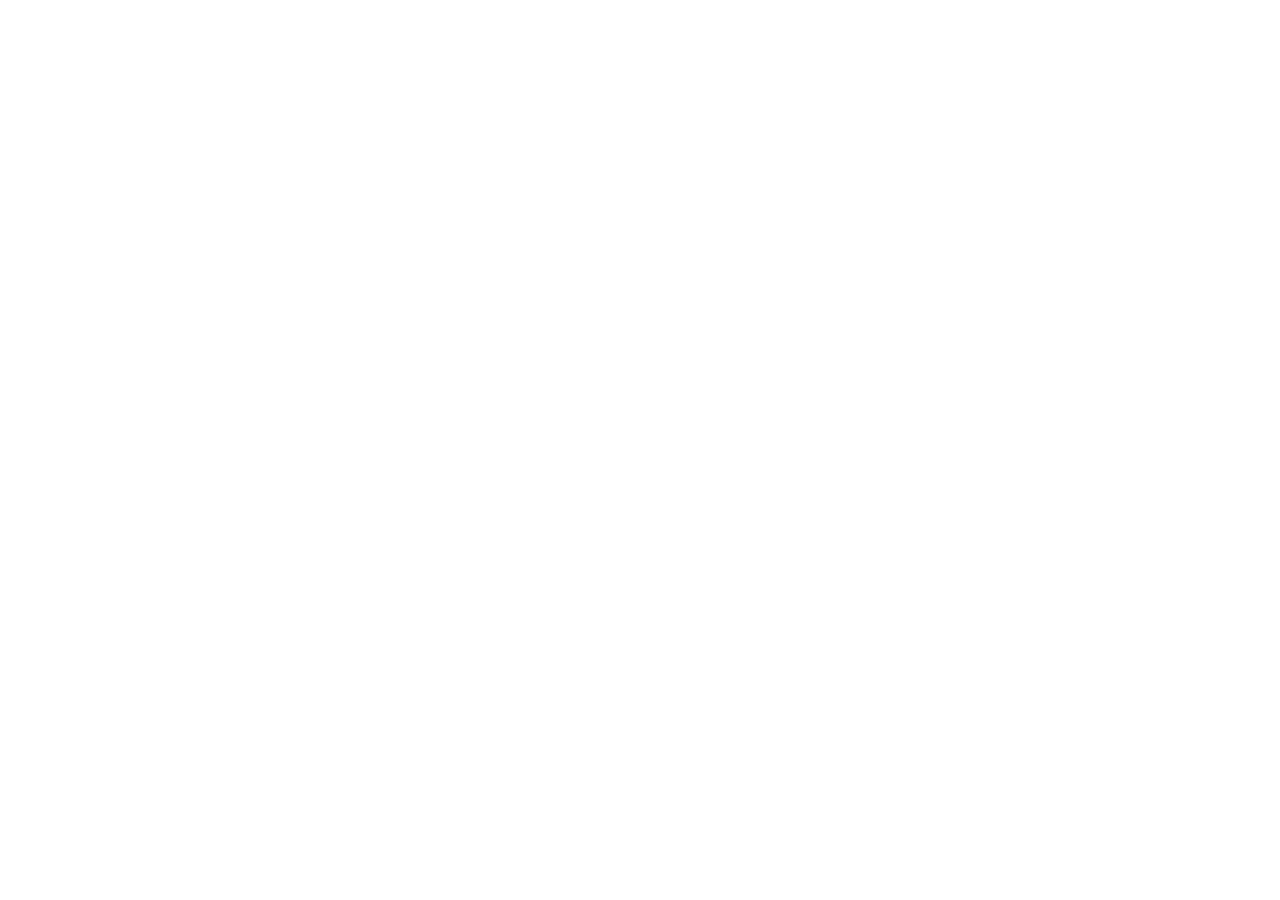
==== qr-1/index.html @ 328692fb "Create index.html" ====
<!DOCTYPE html>
<html lang="es">
<head>
    <meta charset="UTF-8">
    <!-- Aquí es donde en el futuro cambiaremos la URL de destino -->
    <meta http-equiv="refresh" content="0; url=https://angelcecy.github.io/red-neuro-inclusiva-tesi/?tema=tdah">
    <title>Redirigiendo...</title>
</head>
<body>
</body>
</html>
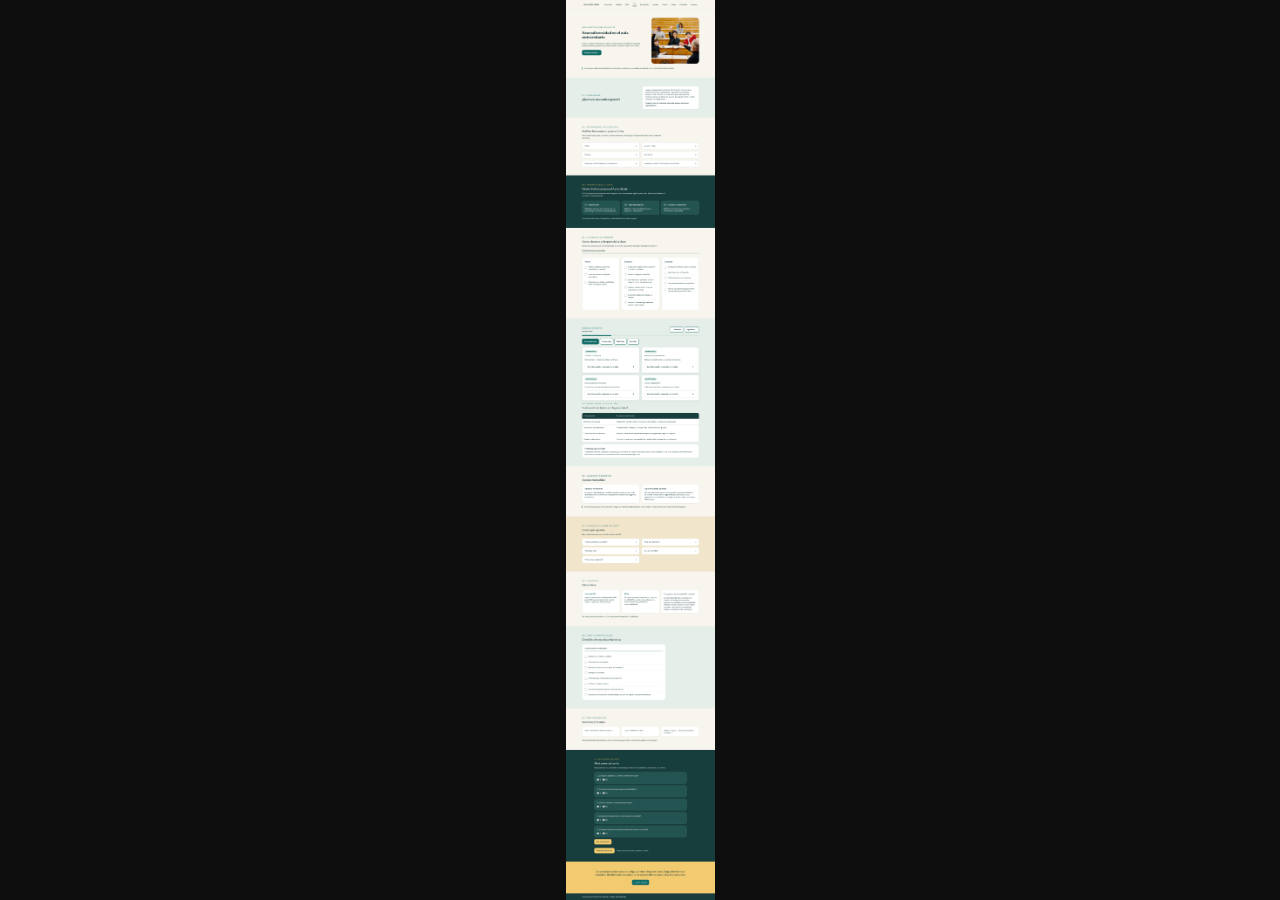
==== commit f6c25581: "Update index.html" ====
--- a/qr-1/index.html
+++ b/qr-1/index.html
@@ -2,9 +2,8 @@
 <html lang="es">
 <head>
     <meta charset="UTF-8">
-    <!-- Aquí es donde en el futuro cambiaremos la URL de destino -->
-    <meta http-equiv="refresh" content="0; url=https://angelcecy.github.io/red-neuro-inclusiva-tesi/?tema=tdah">
-    <title>Redirigiendo...</title>
+    <meta http-equiv="refresh" content="0; url=https://angelcecy.github.io/red-neuro-inclusiva-tesi/Difusi%C3%B3n%20para%20Neurodivergencia%20Docente.png">
+    <title>Redirigiendo a la infografía...</title>
 </head>
 <body>
 </body>
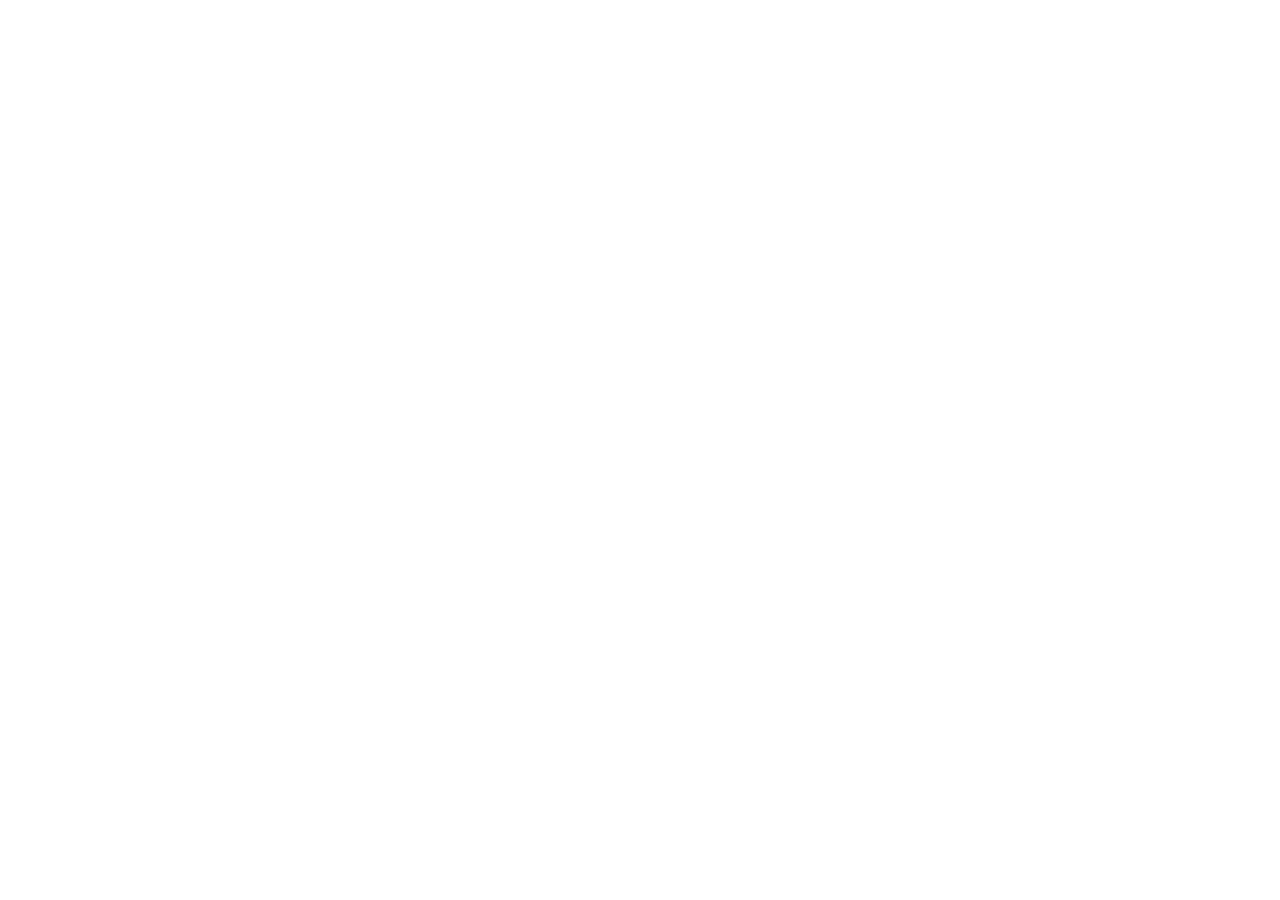
==== commit ed647181: "Update index.html" ====
--- a/qr-1/index.html
+++ b/qr-1/index.html
@@ -2,8 +2,8 @@
 <html lang="es">
 <head>
     <meta charset="UTF-8">
-    <meta http-equiv="refresh" content="0; url=https://angelcecy.github.io/red-neuro-inclusiva-tesi/Difusi%C3%B3n%20para%20Neurodivergencia%20Docente.png">
-    <title>Redirigiendo a la infografía...</title>
+    <meta http-equiv="refresh" content="0; url=https://canva.link/lcpj2nnfrvb1ec9">
+    <title>Redirigiendo a la presentación...</title>
 </head>
 <body>
 </body>
